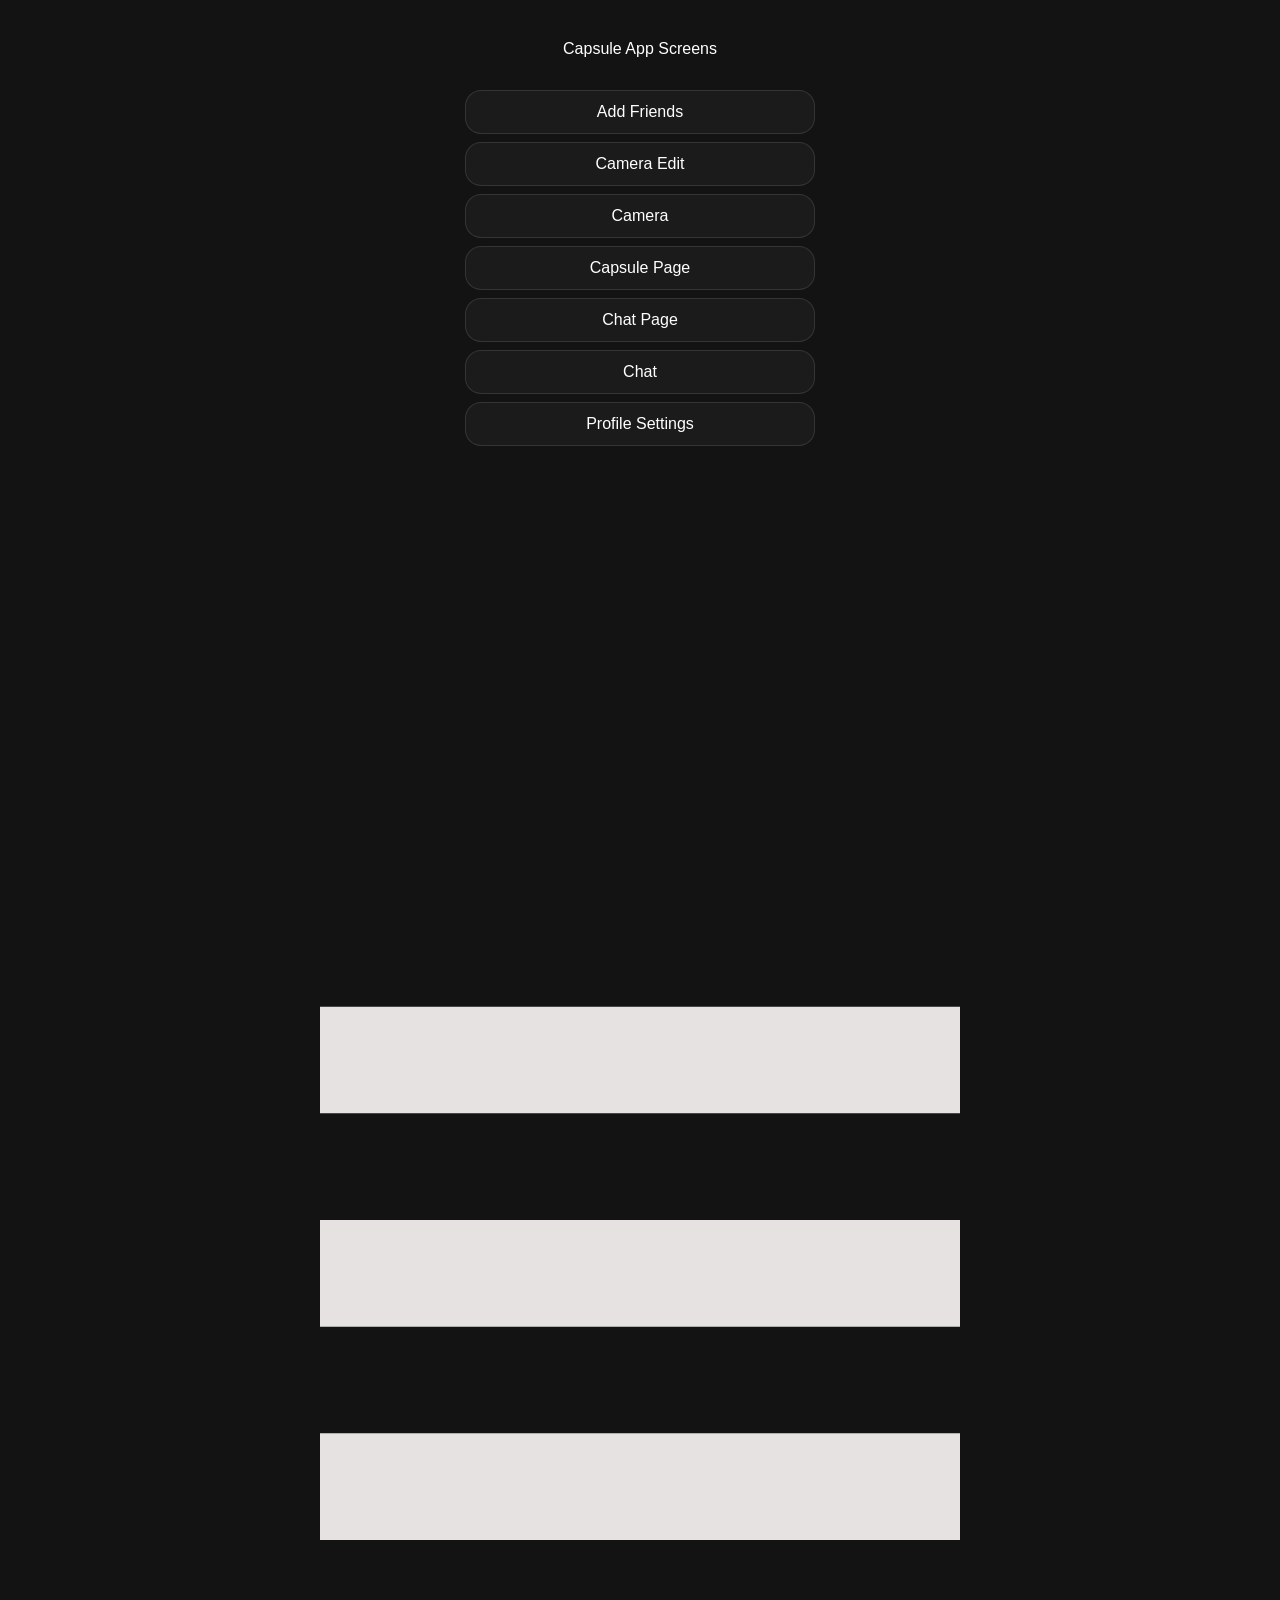
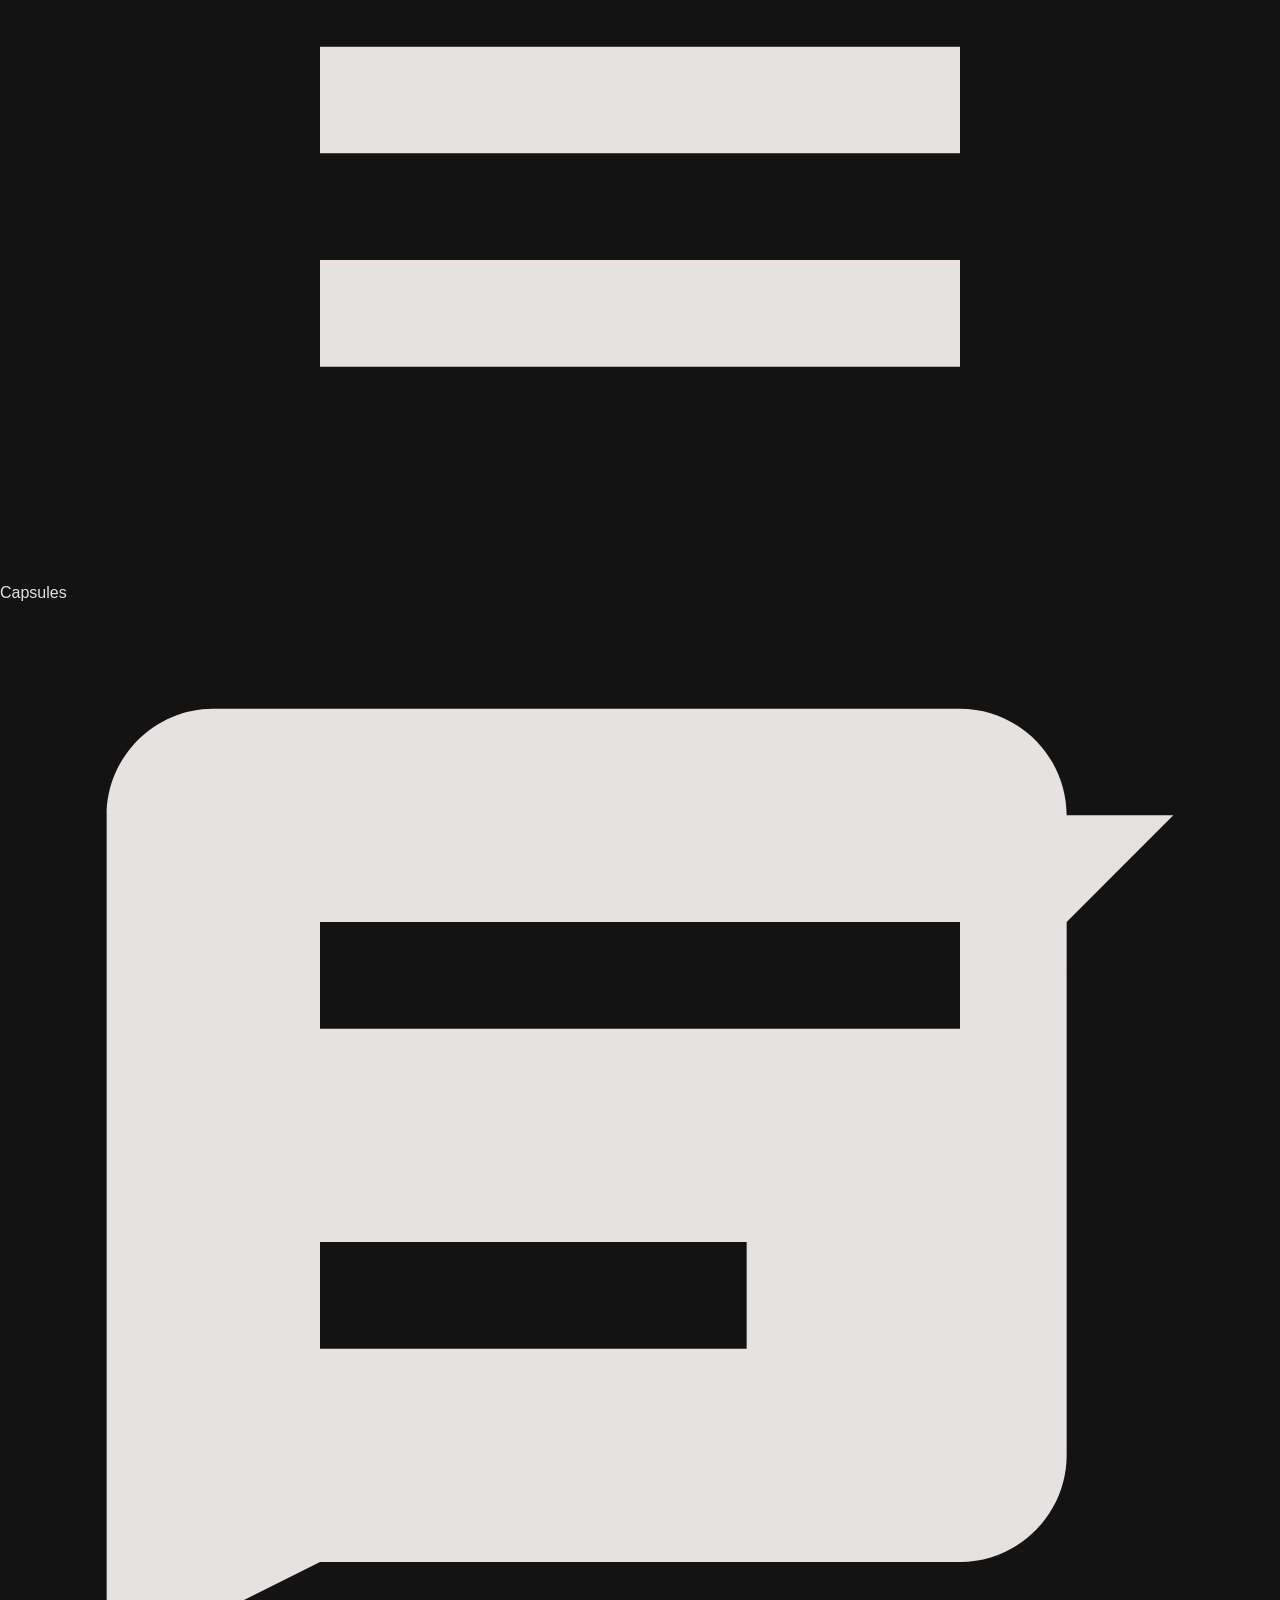
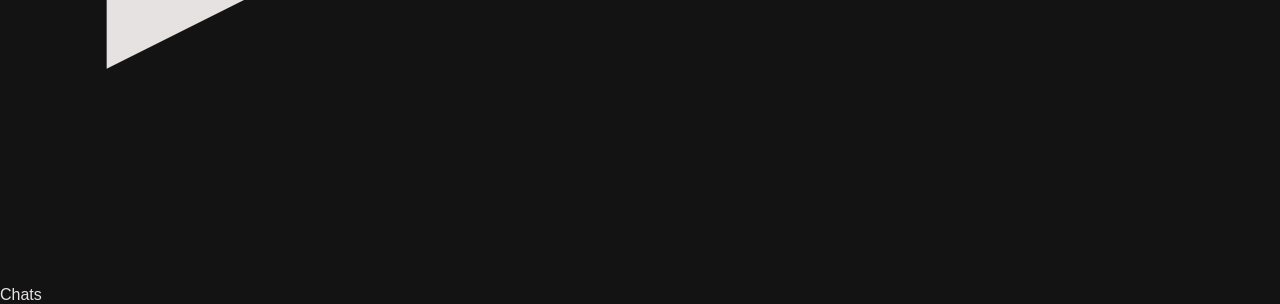
==== index.html @ a147a2c5 "First run, added design.md and generated design tokens and structural hierarchy of key screens" ====
<!DOCTYPE html>
<html lang="en">
<head>
    <meta charset="UTF-8">
    <meta name="viewport" content="width=device-width, initial-scale=1.0">
    <title>Capsule App</title>
    <link rel="stylesheet" href="../assets/css/design-tokens.css">
    <link rel="stylesheet" href="../assets/css/shared-components.css">
</head>
<body>
    <div class="screen">
        <h1 class="text-title text-emphasis mt-6 text-center">Capsule App Screens</h1>
        <div class="mt-8">
            <a href="screens/add-friends.html" class="button-block mb-2">Add Friends</a>
            <a href="screens/camera-edit.html" class="button-block mb-2">Camera Edit</a>
            <a href="screens/camera.html" class="button-block mb-2">Camera</a>
            <a href="screens/capsule-page.html" class="button-block mb-2">Capsule Page</a>
            <a href="screens/chat-page.html" class="button-block mb-2">Chat Page</a>
            <a href="screens/chat.html" class="button-block mb-2">Chat</a>
            <a href="screens/profile-settings.html" class="button-block mb-2">Profile Settings</a>
        </div>
    </div>
    
    <!-- Bottom navigation bar (shown on most screens) -->
    <nav class="bottom-nav">
        <div class="nav-slot capsules inactive">
            <svg class="icon" xmlns="http://www.w3.org/2000/svg" viewBox="0 0 24 24"><path fill="currentColor" d="M6 2h12v2H6zm0 4h12v2H6zm0 4h12v2H6zm0 4h12v2H6zm0 4h12v2H6z"/></svg>
            <div class="label">Capsules</div>
        </div>
        <div class="nav-slot capture">
            <div class="outer-ring">
                <div class="inner-ring">
                    <div class="center-disc"></div>
                </div>
            </div>
        </div>
        <div class="nav-slot chats inactive">
            <svg class="icon" xmlns="http://www.w3.org/2000/svg" viewBox="0 0 24 24"><path fill="currentColor" d="M20 2H4c-1.1 0-2 .9-2 2v16l4-2h12c1.1 0 2-.9 2-2V4c0-1.1-.9-2-2-2zm-6 12H6v-2h8v2zm8-6H6v-2h12v2zm0-4H6V6h12v2z"/></svg>
            <div class="label">Chats</div>
        </div>
    </nav>
</body>
</html>
---- assets/css/design-tokens.css ----
/* Design Tokens for Capsule App */
/* Extracted from .clinerules/DESIGN.md */

/* Color Tokens */
:root {
  /* Backgrounds */
  --color-bg: #131313; /* obsidian dark (Text/Black) */
  --color-bg-chat: rgba(42, 42, 42, 0.5); /* Chat: #2A2A2A80 */
  --color-bg-component: #1C1B1B; /* Component BG */
  
  /* Buttons */
  --color-button-active: #FFFFFF; /* Button/Active */
  --color-button-fill: rgba(0, 0, 0, 0.45); /* Button/Fill: #00000073 */
  --color-button-stroke: rgba(68, 71, 72, 0.6); /* Button/Stroke: #44474899 */
  --color-button-inactive: rgba(196, 199, 200, 0.6); /* Button/Inactive: #C4C7C899 */
  --color-button-fill-critical: rgba(147, 0, 10, 0.5); /* Button/Fill-Critical: #93000A80 */
  
  /* Text */
  --color-text-inactive: rgba(196, 199, 200, 0.6); /* Text/Inactive: #C4C7C899 */
  --color-text-emphasis: #FFFFFF; /* Text/Emphasis */
  --color-text-caption: #C4C7C8; /* Text/Caption */
  --color-text-body: #E5E2E1; /* Text/Body */
  --color-text-black: #131313; /* Text/Black */
  --color-text-critical: #FFB4AB; /* Text/Critical */
  
  /* Typography */
  --font-heading: 'Space Grotesk', sans-serif;
  --font-body: 'Plus Jakarta Sans', sans-serif;
  
  --text-heading-3: 18px/24px var(--font-heading) 700;
  --text-caption: 12px/16px var(--font-body) 400;
  --text-body: 14px/20px var(--font-body) 400;
  --text-subtitle-emphasized: 14px/20px var(--font-body) 600;
  --text-caption-2: 10px/16px var(--font-body) 400;
  --text-caption-2-emphasized: 10px/auto var(--font-body) 600;
  --text-button: 12px/auto var(--font-heading) 700;
  --text-heading-2: 14px/18px var(--font-heading) 700;
  --text-title: 24px/24px var(--font-heading) 700;
  
  /* Spacing */
  --space-0: 0px;
  --space-1: 4px;
  --space-2: 8px;
  --space-3: 12px;
  --space-4: 16px;
  --space-6: 24px;
  --space-8: 32px;
  --space-12: 48px;
  
  /* Layout */
  --margin-side: 20px; /* Left and right margins for body */
  --padding-vertical: 8px; /* Top and bottom padding */
  --gap-card-vertical: 8px; /* Vertical gap between stacked cards */
  
  /* Radius */
  --radius-card: 16px; /* Corner radius */
  --radius-pill: 9999px; /* For full pills (effectively 100%) */
  --radius-icon-button: 50%; /* For circular icons */
  
  /* Elevation */
  --shadow-button: 0px 1px 3px rgba(0, 0, 0, 0.3);
}

/* Utility classes for typography */
.text-heading-3 { font: var(--text-heading-3); }
.text-caption { font: var(--text-caption); }
.text-body { font: var(--text-body); }
.text-subtitle-emphasized { font: var(--text-subtitle-emphasized); }
.text-caption-2 { font: var(--text-caption-2); }
.text-caption-2-emphasized { font: var(--text-caption-2-emphasized); }
.text-button { font: var(--text-button); }
.text-heading-2 { font: var(--text-heading-2); }
.text-title { font: var(--text-title); }

/* Utility classes for colors */
.bg-main { background-color: var(--color-bg); }
.bg-chat { background-color: var(--color-bg-chat); }
.bg-component { background-color: var(--color-bg-component); }

.text-emphasis { color: var(--color-text-emphasis); }
.text-body { color: var(--color-text-body); }
.text-caption { color: var(--color-text-caption); }
.text-inactive { color: var(--color-text-inactive); }
.text-black { color: var(--color-text-black); }
.text-critical { color: var(--color-text-critical); }

.button-active { background-color: var(--color-button-active); }
.button-fill { background-color: var(--color-button-fill); }
.button-stroke { border: 1px solid var(--color-button-stroke); }
.button-inactive { background-color: var(--color-button-inactive); }
.button-fill-critical { background-color: var(--color-button-fill-critical); }
---- assets/css/shared-components.css ----
/* Shared Components for Capsule App */
/* Reusable UI components based on design specifications */

/* Import design tokens */
@import "./design-tokens.css";

/* Base reset and utils */
* {
  margin: 0;
  padding: 0;
  box-sizing: border-box;
}

body {
  font-family: var(--font-body);
  background-color: var(--color-bg);
  color: var(--color-text-body);
}

/* Screen container */
.screen {
  width: 390px;
  margin: 0 auto;
  min-height: 100vh;
  padding: var(--space-4) var(--margin-side);
  background-color: var(--color-bg);
/* Headers */
/* Top-level header (for Capsule Page, Chat Page) */
.header-top-level {
  display: flex;
  align-items: center;
  justify-content: space-between;
  padding: var(--space-3) 0;
  border-bottom: 1px solid var(--color-button-stroke);
  margin-bottom: var(--space-4);
}

.header-top-level .wordmark {
  font: var(--text-title);
  letter-spacing: 0.5px;
  text-transform: uppercase;
  color: var(--color-text-emphasis);
}

.header-top-level .icon-button {
  width: 42px;
  height: 42px;
  display: flex;
  align-items: center;
  justify-content: center;
  background-color: var(--color-bg-component);
  border: 1px solid var(--color-button-stroke);
  border-radius: var(--radius-icon-button);
  cursor: pointer;
}

.header-top-level .icon-button svg {
  width: 20px;
  height: 20px;
  fill: var(--color-text-emphasis);
}

/* Secondary header (for Add Friends, Profile Settings, Chat) */
.header-secondary {
  display: flex;
  align-items: center;
  padding: var(--space-3) 0;
  border-bottom: 1px solid var(--color-button-stroke);
  margin-bottom: var(--space-4);
}

.header-secondary .back-button {
  width: 40px;
  height: 40px;
  display: flex;
  align-items: center;
  justify-content: center;
  background-color: var(--color-bg-component);
  border: 1px solid var(--color-button-stroke);
  border-radius: var(--radius-icon-button);
  cursor: pointer;
  margin-right: var(--space-3);
}

.header-secondary .back-button svg {
  width: 16px;
  height: 16px;
  fill: var(--color-text-emphasis);
  transform: rotate(180deg); /* pointing left */
}

.header-secondary .title {
  font: var(--text-heading-2);
  color: var(--color-text-emphasis);
}
/* Buttons */
/* Circular icon button */
.icon-button {
  width: 40px;
  height: 40px;
  display: flex;
  align-items: center;
  justify-content: center;
  background-color: var(--color-bg-component);
  border: 1px solid var(--color-button-stroke);
  border-radius: var(--radius-icon-button);
  cursor: pointer;
  transition: background-color var(--space-1) ease;
}

.icon-button:hover {
  background-color: rgba(28, 27, 27, 0.8);
}

.icon-button svg {
  width: 20px;
  height: 20px;
  fill: var(--color-text-emphasis);
}

/* Primary button: full-pill, white fill, black text */
.button-primary {
  display: inline-flex;
  align-items: center;
  justify-content: center;
  height: 56px;
  padding: 0 var(--space-6);
  background-color: var(--color-button-active);
  color: var(--color-text-black);
  font: var(--text-button);
  border-radius: var(--radius-pill);
  border: none;
  cursor: pointer;
  box-shadow: var(--shadow-button);
  text-transform: uppercase;
  gap: var(--space-2);
}

.button-primary:active {
  transform: scale(0.98);
}

/* Secondary button: full-pill, near-black fill, white text */
.button-secondary {
  display: inline-flex;
  align-items: center;
  justify-content: center;
  height: 56px;
  padding: 0 var(--space-6);
  background-color: var(--color-button-inactive);
  color: var(--color-text-emphasis);
  font: var(--text-button);
  border-radius: var(--radius-pill);
  border: 1px solid var(--color-button-stroke);
  cursor: pointer;
  text-transform: uppercase;
  gap: var(--space-2);
}

/* Destructive button (for sign out) */
.button-destructive {
  display: inline-flex;
  align-items: center;
  justify-content: center;
  height: 56px;
  width: 100%;
  padding: 0 var(--space-6);
  background-color: #93000A; /* Button/Fill-Critical without opacity for solid */
  color: var(--color-text-critical);
  font: var(--text-button);
  border-radius: var(--radius-pill);
  border: none;
  cursor: pointer;
  text-transform: uppercase;
  gap: var(--space-2);
}
/* Count badge */
.count-badge {
  display: inline-flex;
  align-items: center;
  justify-content: center;
  min-width: 24px;
  height: 24px;
  padding: 0 var(--space-2);
  background-color: var(--color-button-active);
  color: var(--color-text-black);
  font: var(--text-caption-2);
  border-radius: var(--radius-pill);
  font-weight: 600;
}

/* Count badge on dark surface (white with black text) */
.count-badge-dark {
  background-color: var(--color-text-emphasis);
  color: var(--color-text-black);
}

/* Count badge on light surface (dark with white text) */
.count-badge-light {
  background-color: var(--color-text-black);
  color: var(--color-text-emphasis);
}

/* Card component */
.card {
  background-color: var(--color-bg-component);
  border-radius: var(--radius-card);
  overflow: hidden;
  display: flex;
}

.card-bordered {
  border: 1px solid var(--color-button-stroke);
}

.card-padded {
  padding: var(--space-3);
}

.card-space-between {
  display: flex;
  align-items: center;
  justify-content: space-between;
}

.card-space-between > *:not(:last-child) {
  margin-right: var(--space-3);
}

/* Search field */
.search-field {
  display: flex;
  align-items: center;
  height: 48px;
  background-color: var(--color-bg-component);
  border-radius: var(--radius-pill);
  overflow: hidden;
  border: 1px solid var(--color-button-stroke);
}

.search-field .search-icon {
  width: 20px;
  height: 20px;
  padding: var(--space-2);
  display: flex;
  align-items: center;
  justify-content: center;
}

.search-field .search-icon svg {
  fill: var(--color-text-inactive);
  width: 18px;
  height: 18px;
}

.search-field input {
  flex: 1;
  border: none;
  background: none;
  color: var(--color-text-emphasis);
  font: var(--text-body);
  padding: 0 var(--space-3);
}

.search-field input::placeholder {
  color: var(--color-text-inactive);
  opacity: 0.7;
}

/* Reply bar */
.reply-bar {
  display: flex;
  align-items: center;
  height: 50px;
  background-color: var(--color-bg-component);
  border-radius: var(--radius-pill);
  border: 1px solid var(--color-button-stroke);
  padding: 0 var(--space-3);
  gap: var(--space-2);
}

.reply-bar .icon-button {
  width: 36px;
  height: 36px;
}

.reply-bar .placeholder {
  flex: 1;
  font: var(--text-body);
  color: var(--color-text-inactive);
}

.reply-bar .send-button {
  width: 40px;
  height: 40px;
  background-color: var(--color-button-active);
  border-radius: var(--radius-icon-button);
  display: flex;
  align-items: center;
  justify-content: center;
}

.reply-bar .send-button svg {
  width: 20px;
  height: 20px;
  fill: var(--color-text-black);
}

/* Avatar */
.avatar {
  width: 40px;
  height: 40px;
  background-color: var(--color-text-inactive);
  border-radius: 50%;
  display: flex;
  align-items: center;
  justify-content: center;
}

.avatar-lg {
  width: 56px;
  height: 56px;
}

.avatar-profile {
  width: 96px;
  height: 96px;
}

.avatar-placeholder {
  background-color: #FF0000; /* red circle as specified */
}
/* Filter chips */
.filter-chip {
  display: inline-flex;
  align-items: center;
  justify-content: center;
  height: 32px;
  padding: 0 var(--space-4);
  font: var(--text-button);
  border-radius: var(--radius-pill);
  cursor: pointer;
  text-transform: uppercase;
}

.filter-chip.selected {
  background-color: var(--color-button-active);
  color: var(--color-text-black);
}

.filter-chip.selected .count-badge {
  background-color: var(--color-text-black);
  color: var(--color-text-emphasis);
}

.filter-chip.unselected {
  background-color: var(--color-button-inactive);
  color: var(--color-text-emphasis);
  border: 1px solid var(--color-button-stroke);
}

.filter-chip.unselected .count-badge {
  background-color: var(--color-text-emphasis);
  color: var(--color-text-black);
}

/* Date and time block */
.date-time-block {
  text-align: center;
  margin: var(--space-6) 0;
}

.date-time-block .date {
  font: var(--text-body);
  color: var(--color-text-inactive);
}

.date-time-block .time {
  font: var(--text-heading-2);
  letter-spacing: -0.5px;
  color: var(--color-text-emphasis);
  font-weight: 700;
}

/* Bottom navigation bar */
.bottom-nav {
  position: fixed;
  bottom: 0;
  left: 50%;
  transform: translateX(-50%);
  width: 390px;
  height: 73px;
  display: flex;
  align-items: center;
  justify-content: space-around;
  background-color: rgba(28, 27, 27, 0.9);
  border-top: 1px solid var(--color-button-stroke);
  padding: var(--space-2) 0;
  z-index: 100;
}

.nav-slot {
  display: flex;
  flex-direction: column;
  align-items: center;
  cursor: pointer;
}

.nav-slot .icon {
  width: 24px;
  height: 24px;
  margin-bottom: var(--space-1);
}

.nav-slot .label {
  font: var(--text-caption-2);
  font-weight: 600;
}

.nav-slot.active .icon,
.nav-slot.active .label {
  color: var(--color-text-emphasis);
}

.nav-slot.inactive .icon,
.nav-slot.inactive .label {
  color: var(--color-text-inactive);
}

/* Specific icons for nav */
.nav-slot.capsules .icon {
  /* hourglass icon - using settings as placeholder */
}

.nav-slot.chats .icon {
  /* two-speech-bubbles icon - using chats icon */
}

.nav-slot.capture {
  width: 72px;
  height: 72px;
  display: flex;
  align-items: center;
  justify-content: center;
}

.nav-slot.capture .outer-ring {
  width: 60px;
  height: 60px;
  border: 2px solid var(--color-text-emphasis);
  border-radius: 50%;
  display: flex;
  align-items: center;
  justify-content: center;
}

.nav-slot.capture .inner-ring {
  width: 48px;
  height: 48px;
  border: 1px solid var(--color-text-inactive);
  border-radius: 50%;
  display: flex;
  align-items: center;
  justify-content: center;
}

.nav-slot.capture .center-disc {
  width: 32px;
  height: 32px;
  background-color: var(--color-text-black);
  border-radius: 50%;
  border: 2px solid var(--color-text-emphasis);
}

/* Utility classes */
.hidden {
  display: none !important;
}

.flex-center {
  display: flex;
  align-items: center;
  justify-content: center;
}

.flex-between {
  display: flex;
  align-items: center;
  justify-content: space-between;
}

.text-left {
  text-align: left;
}

.text-center {
  text-align: center;
}

.text-right {
  text-align: right;
}

.mt-1 { margin-top: var(--space-1); }
.mt-2 { margin-top: var(--space-2); }
.mt-3 { margin-top: var(--space-3); }
.mt-4 { margin-top: var(--space-4); }
.mt-6 { margin-top: var(--space-6); }
.mt-8 { margin-top: var(--space-8); }
.mt-12 { margin-top: var(--space-12); }

.mb-1 { margin-bottom: var(--space-1); }
.mb-2 { margin-bottom: var(--space-2); }
.mb-3 { margin-bottom: var(--space-3); }
.mb-4 { margin-bottom: var(--space-4); }
.mb-6 { margin-bottom: var(--space-6); }
.mb-8 { margin-bottom: var(--space-8); }
.mb-12 { margin-bottom: var(--space-12); }
/* Button block for links */
.button-block {
  display: inline-block;
  width: 100%;
  text-align: center;
  padding: var(--space-3) 0;
  background-color: var(--color-bg-component);
  border: 1px solid var(--color-button-stroke);
  border-radius: var(--radius-card);
  color: var(--color-text-emphasis);
  text-decoration: none;
  font: var(--text-body);
}

.button-block:hover {
  background-color: rgba(28, 27, 27, 0.8);
}
}
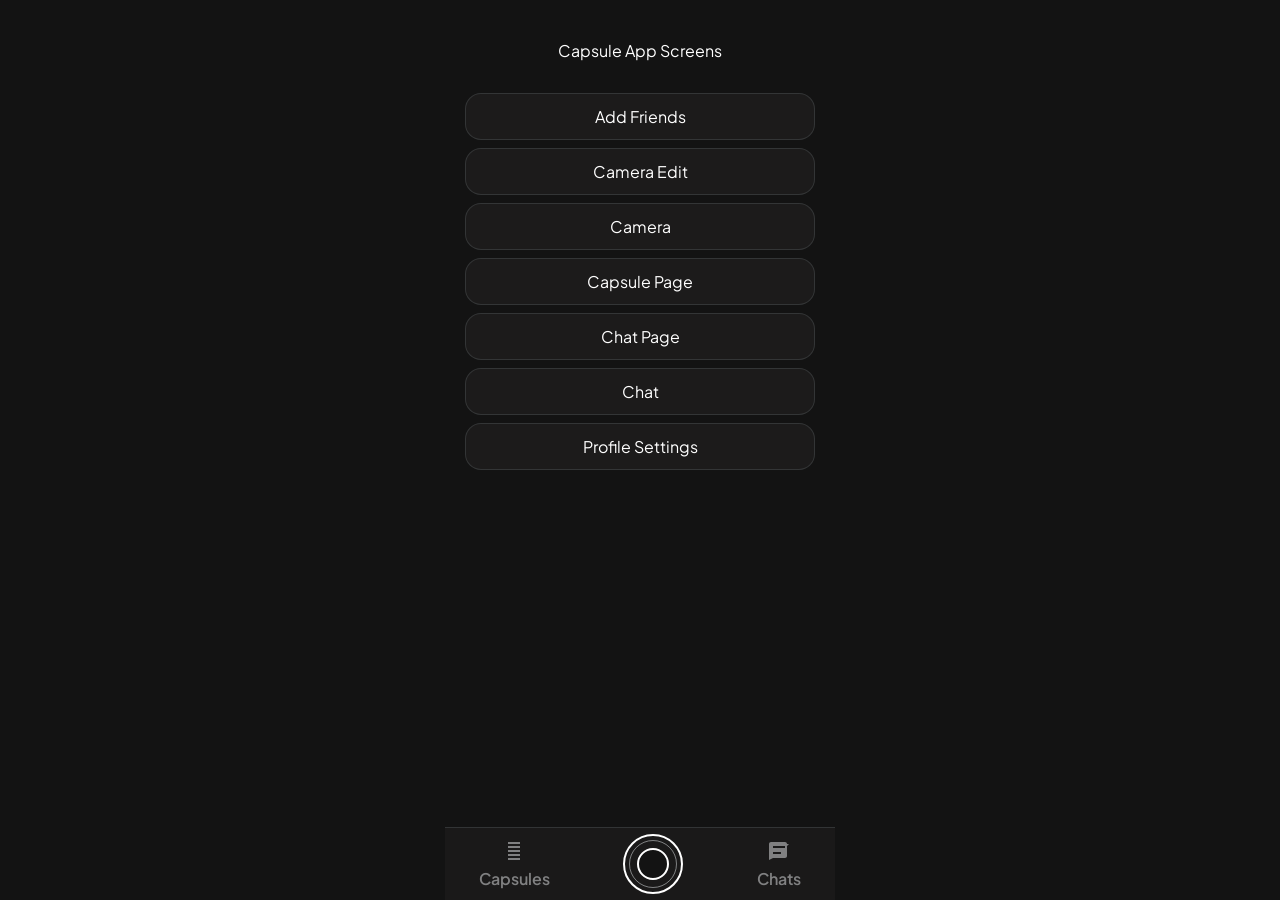
==== commit 82723287: "added avatars and fixed user cards" ====
--- a/index.html
+++ b/index.html
@@ -6,6 +6,9 @@
     <title>Capsule App</title>
     <link rel="stylesheet" href="../assets/css/design-tokens.css">
     <link rel="stylesheet" href="../assets/css/shared-components.css">
+    <link rel="preconnect" href="https://fonts.googleapis.com">
+    <link rel="preconnect" href="https://fonts.gstatic.com" crossorigin>
+    <link href="https://fonts.googleapis.com/css2?family=Plus+Jakarta+Sans:ital,wght@0,200..800;1,200..800&family=Space+Grotesk:wght@300..700&display=swap" rel="stylesheet">
 </head>
 <body>
     <div class="screen">
--- a/assets/css/design-tokens.css
+++ b/assets/css/design-tokens.css
@@ -1,6 +1,8 @@
 /* Design Tokens for Capsule App */
 /* Extracted from .clinerules/DESIGN.md */
 
+/* Import font files from Google Fonts */
+@import url('https://fonts.googleapis.com/css2?family=Plus+Jakarta+Sans:ital,wght@0,200..800;1,200..800&family=Space+Grotesk:wght@300..700&display=swap');
 /* Color Tokens */
 :root {
   /* Backgrounds */
@@ -27,13 +29,13 @@
   --font-heading: 'Space Grotesk', sans-serif;
   --font-body: 'Plus Jakarta Sans', sans-serif;
   
-  --text-heading-3: 18px/24px var(--font-heading) 700;
-  --text-caption: 12px/16px var(--font-body) 400;
+  --text-heading-3: 600 18px/24px var(--font-heading);
+  --text-caption: 400 12px/16px var(--font-body);
   --text-body: 14px/20px var(--font-body) 400;
   --text-subtitle-emphasized: 14px/20px var(--font-body) 600;
   --text-caption-2: 10px/16px var(--font-body) 400;
-  --text-caption-2-emphasized: 10px/auto var(--font-body) 600;
-  --text-button: 12px/auto var(--font-heading) 700;
+  --text-caption-2-emphasized: 10px/normal var(--font-body) 600;
+  --text-button: 600 12px/normal var(--font-heading);
   --text-heading-2: 14px/18px var(--font-heading) 700;
   --text-title: 24px/24px var(--font-heading) 700;
   
@@ -55,7 +57,7 @@
   /* Radius */
   --radius-card: 16px; /* Corner radius */
   --radius-pill: 9999px; /* For full pills (effectively 100%) */
-  --radius-icon-button: 50%; /* For circular icons */
+  --radius-icon-button: 99999px; /* For circular icons */
   
   /* Elevation */
   --shadow-button: 0px 1px 3px rgba(0, 0, 0, 0.3);
--- a/assets/css/shared-components.css
+++ b/assets/css/shared-components.css
@@ -15,6 +15,16 @@
   font-family: var(--font-body);
   background-color: var(--color-bg);
   color: var(--color-text-body);
+}
+
+h3 {
+  font: var(--text-heading-3);
+  color: var(--color-text-emphasis); /* Sets default color for every <h3> on the page */
+}
+
+caption {
+  font: var(--text-caption);
+  color: var(--color-text-caption);
 }
 
 /* Screen container */
@@ -43,8 +53,8 @@
 }
 
 .header-top-level .icon-button {
-  width: 42px;
-  height: 42px;
+  width: 32px;
+  height: 32px;
   display: flex;
   align-items: center;
   justify-content: center;
@@ -55,8 +65,8 @@
 }
 
 .header-top-level .icon-button svg {
-  width: 20px;
-  height: 20px;
+  width: 16px;
+  height: 16px;
   fill: var(--color-text-emphasis);
 }
 
@@ -70,8 +80,8 @@
 }
 
 .header-secondary .back-button {
-  width: 40px;
-  height: 40px;
+  width: 32px;
+  height: 32px;
   display: flex;
   align-items: center;
   justify-content: center;
@@ -82,40 +92,39 @@
   margin-right: var(--space-3);
 }
 
-.header-secondary .back-button svg {
+.header-secondary .back-button img {
+  width: 16px;
+  height: 16px;
+  fill: var(--color-button-active);
+}
+
+.header-secondary .title {
+  font: var(--text-heading-3);
+  color: var(--color-text-emphasis);
+}
+/* Buttons */
+/* Circular icon button */
+.icon-button {
+  width: 32px;
+  height: 32px;
+  display: flex;
+  align-items: center;
+  justify-content: center;
+  background-color: var(--color-bg-component);
+  border: 1px solid var(--color-button-stroke);
+  border-radius: var(--radius-icon-button);
+  cursor: pointer;
+  transition: background-color var(--space-1) ease;
+}
+
+.icon-button:hover {
+  background-color: rgba(28, 27, 27, 0.8);
+}
+
+.icon-button svg {
   width: 16px;
   height: 16px;
   fill: var(--color-text-emphasis);
-  transform: rotate(180deg); /* pointing left */
-}
-
-.header-secondary .title {
-  font: var(--text-heading-2);
-  color: var(--color-text-emphasis);
-}
-/* Buttons */
-/* Circular icon button */
-.icon-button {
-  width: 40px;
-  height: 40px;
-  display: flex;
-  align-items: center;
-  justify-content: center;
-  background-color: var(--color-bg-component);
-  border: 1px solid var(--color-button-stroke);
-  border-radius: var(--radius-icon-button);
-  cursor: pointer;
-  transition: background-color var(--space-1) ease;
-}
-
-.icon-button:hover {
-  background-color: rgba(28, 27, 27, 0.8);
-}
-
-.icon-button svg {
-  width: 20px;
-  height: 20px;
-  fill: var(--color-text-emphasis);
 }
 
 /* Primary button: full-pill, white fill, black text */
@@ -124,11 +133,11 @@
   align-items: center;
   justify-content: center;
   height: 56px;
-  padding: 0 var(--space-6);
+  padding: var(--space-4);
   background-color: var(--color-button-active);
   color: var(--color-text-black);
   font: var(--text-button);
-  border-radius: var(--radius-pill);
+  border-radius: var(--radius-card);
   border: none;
   cursor: pointer;
   box-shadow: var(--shadow-button);
@@ -189,18 +198,17 @@
   font-weight: 600;
 }
 
-/* Count badge on dark surface (white with black text) */
-.count-badge-dark {
-  background-color: var(--color-text-emphasis);
-  color: var(--color-text-black);
-}
-
 /* Count badge on light surface (dark with white text) */
 .count-badge-light {
   background-color: var(--color-text-black);
   color: var(--color-text-emphasis);
 }
 
+/* Utility classes */
+.font-bold {
+  font-weight: 600;
+}
+
 /* Card component */
 .card {
   background-color: var(--color-bg-component);
@@ -233,24 +241,25 @@
   align-items: center;
   height: 48px;
   background-color: var(--color-bg-component);
-  border-radius: var(--radius-pill);
+  border-radius: var(--radius-card);
   overflow: hidden;
-  border: 1px solid var(--color-button-stroke);
+ 
+  padding: var(--space-4);
 }
 
 .search-field .search-icon {
-  width: 20px;
-  height: 20px;
+  width: 16px;
+  height: 16px;
   padding: var(--space-2);
   display: flex;
   align-items: center;
   justify-content: center;
 }
 
-.search-field .search-icon svg {
-  fill: var(--color-text-inactive);
-  width: 18px;
-  height: 18px;
+.search-field .search-icon img {
+  fill: var(--color-text-caption);
+  width: 16px;
+  height: 16px;
 }
 
 .search-field input {
@@ -261,10 +270,48 @@
   font: var(--text-body);
   padding: 0 var(--space-3);
 }
+/* Remove browser default outline on search field focus */
+.search-field input:focus {
+  outline: none;
+}
 
 .search-field input::placeholder {
   color: var(--color-text-inactive);
-  opacity: 0.7;
+}
+
+/* User Card */
+.user-card {
+  display: flex;
+  align-items: center;
+  justify-content: space-between;
+  gap: var(--space-3);
+  padding:var(--space-3);
+  background-color: var(--color-bg-component);
+  border-radius: var(--radius-card);
+}
+
+.user-card .avatar {
+  width: 48px;
+  height: 48px;
+  border-radius: var(--radius-pill);
+  object-fit: contain;
+  flex-shrink: 0;
+}
+
+.user-card .info {
+  flex: 1;
+  display: flex;
+  flex-direction: column;
+  gap: var(--space-1);
+}
+
+.user-card .username {
+  font: var(--text-heading-3);
+  color: var(--color-text-emphasis);
+  margin: 0;
+}
+
+
 }
 
 /* Reply bar */
@@ -308,28 +355,15 @@
 
 /* Avatar */
 .avatar {
-  width: 40px;
-  height: 40px;
-  background-color: var(--color-text-inactive);
-  border-radius: 50%;
-  display: flex;
-  align-items: center;
-  justify-content: center;
-}
-
-.avatar-lg {
-  width: 56px;
-  height: 56px;
-}
-
-.avatar-profile {
-  width: 96px;
-  height: 96px;
-}
-
-.avatar-placeholder {
-  background-color: #FF0000; /* red circle as specified */
-}
+  width: 48px;
+  height: 48px;
+  border-radius: 9999px;
+  display: flex;
+  align-items: center;
+  justify-content: center;
+}
+
+
 /* Filter chips */
 .filter-chip {
   display: inline-flex;
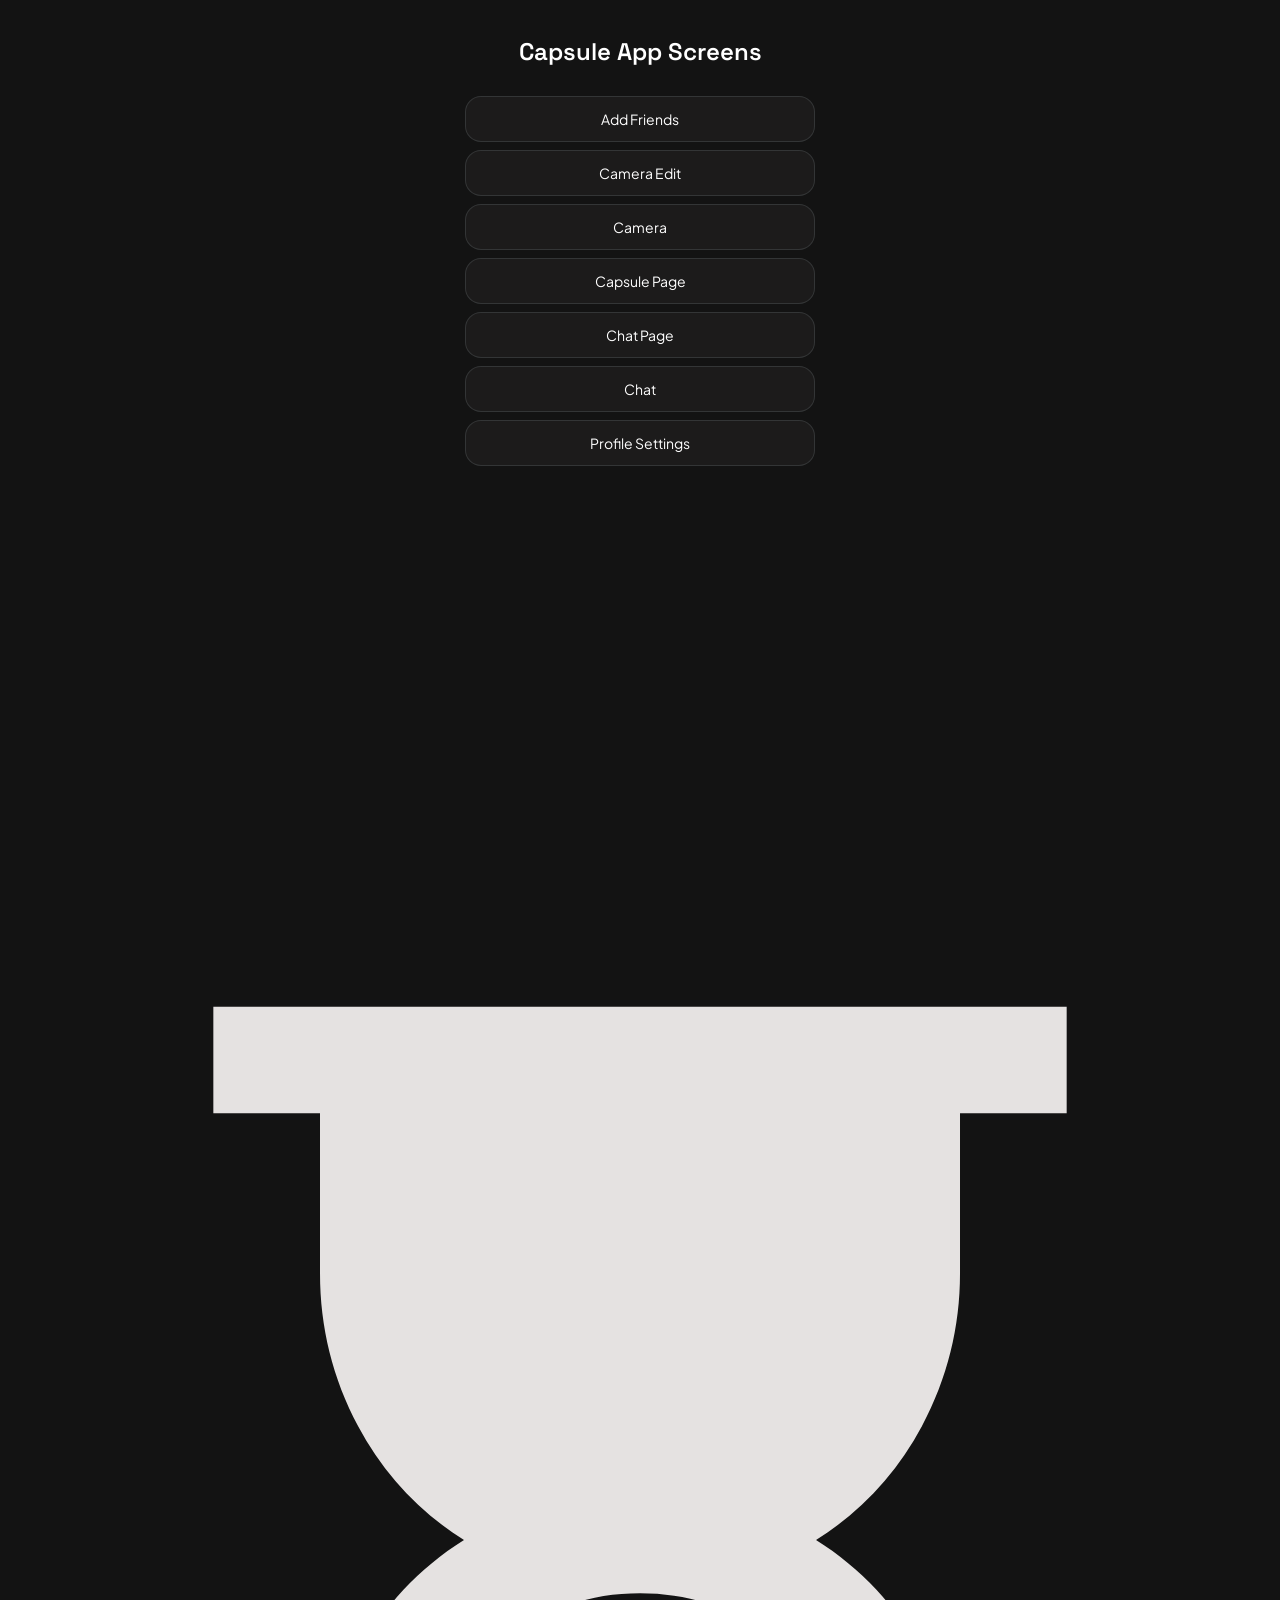
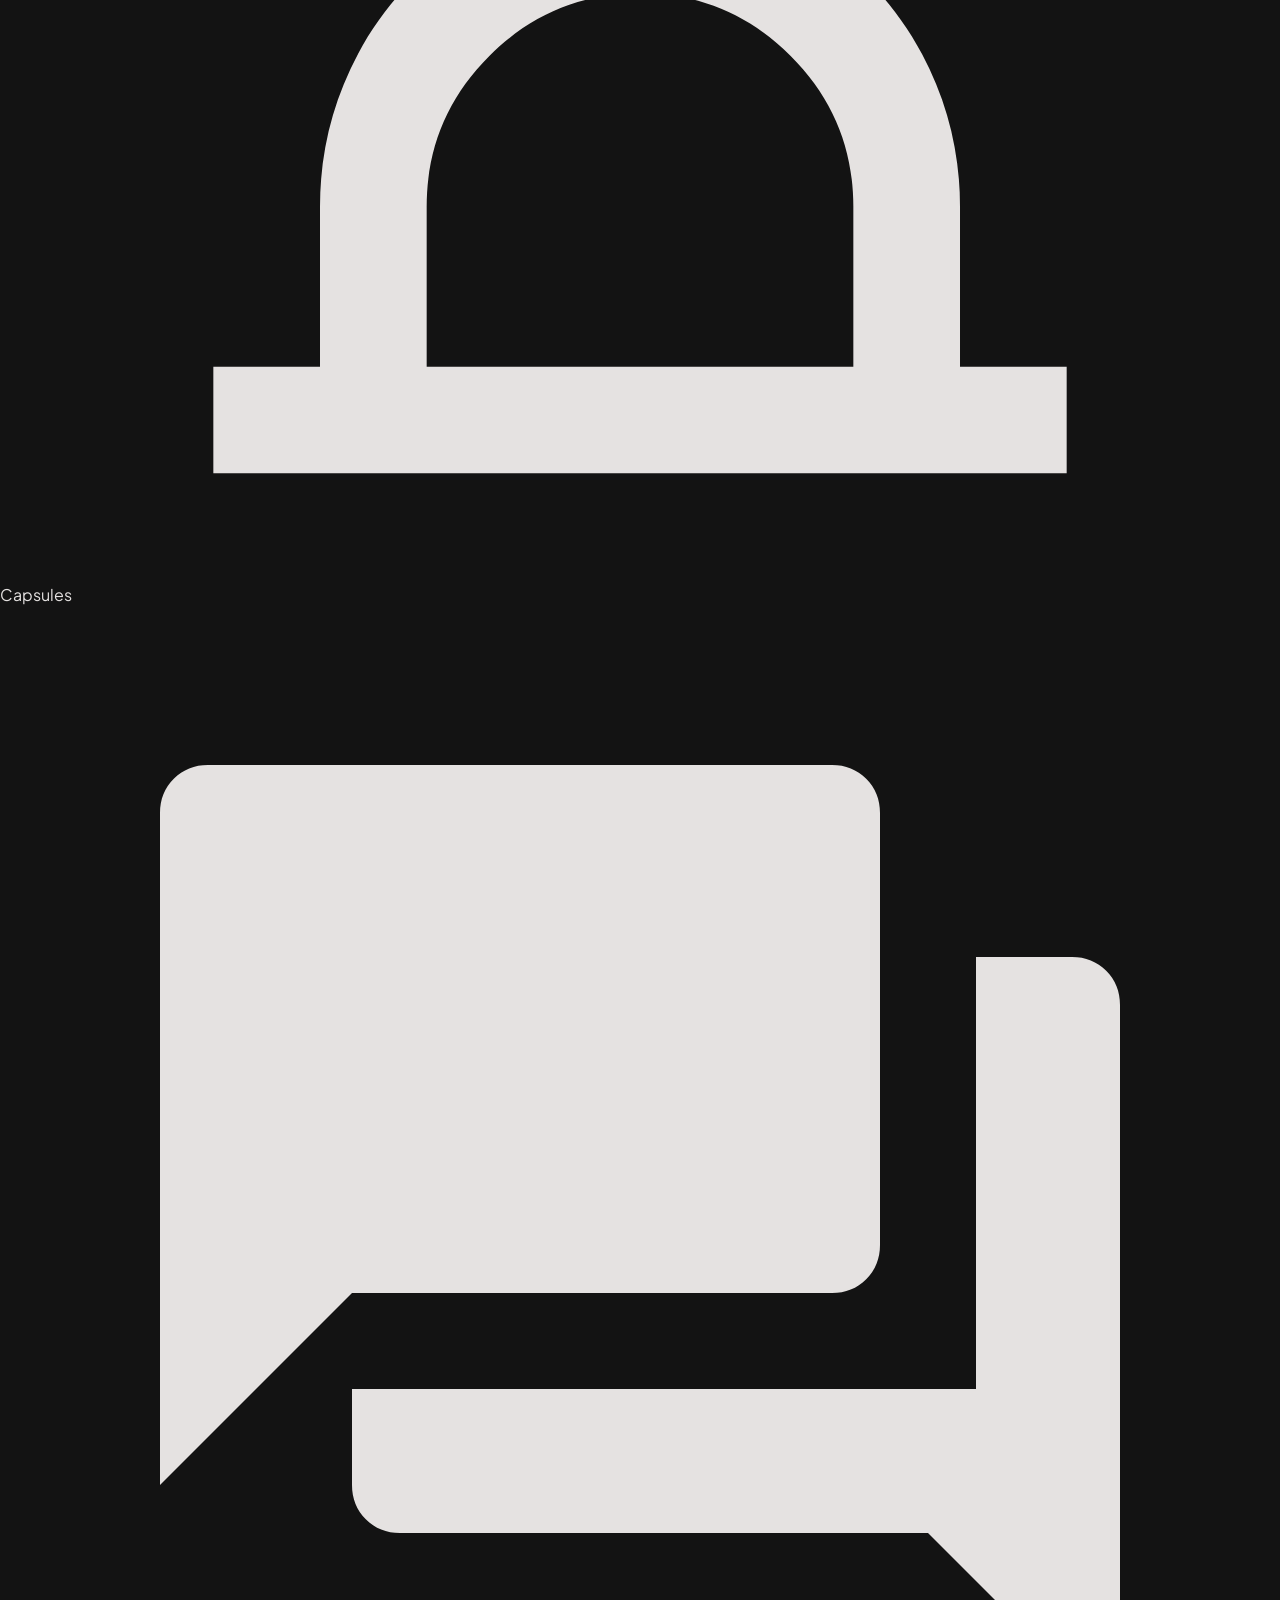
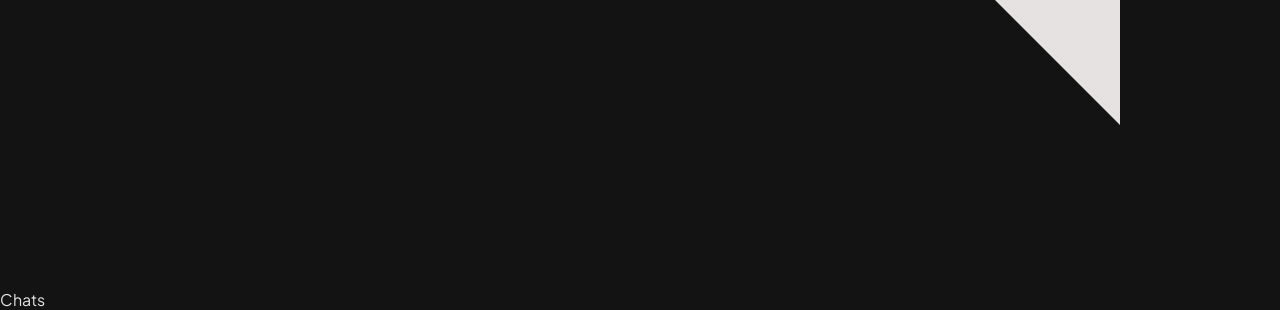
==== commit 35670ee8: "fixed some margins" ====
--- a/index.html
+++ b/index.html
@@ -27,7 +27,7 @@
     <!-- Bottom navigation bar (shown on most screens) -->
     <nav class="bottom-nav">
         <div class="nav-slot capsules inactive">
-            <svg class="icon" xmlns="http://www.w3.org/2000/svg" viewBox="0 0 24 24"><path fill="currentColor" d="M6 2h12v2H6zm0 4h12v2H6zm0 4h12v2H6zm0 4h12v2H6zm0 4h12v2H6z"/></svg>
+            <svg class="icon" xmlns="http://www.w3.org/2000/svg" viewBox="0 0 16 16"><path fill="currentColor" d="M5.33341 13.3335H10.6667V11.3335C10.6667 10.6002 10.4056 9.97238 9.88341 9.45016C9.36119 8.92794 8.73342 8.66683 8.00008 8.66683C7.26675 8.66683 6.63897 8.92794 6.11675 9.45016C5.59453 9.97238 5.33341 10.6002 5.33341 11.3335V13.3335ZM2.66675 14.6668V13.3335H4.00008V11.3335C4.00008 10.6557 4.15841 10.0196 4.47508 9.42516C4.79175 8.83072 5.23341 8.35572 5.80008 8.00016C5.23341 7.64461 4.79175 7.16961 4.47508 6.57516C4.15841 5.98072 4.00008 5.34461 4.00008 4.66683V2.66683H2.66675V1.3335H13.3334V2.66683H12.0001V4.66683C12.0001 5.34461 11.8417 5.98072 11.5251 6.57516C11.2084 7.16961 10.7667 7.64461 10.2001 8.00016C10.7667 8.35572 11.2084 8.83072 11.5251 9.42516C11.8417 10.0196 12.0001 10.6557 12.0001 11.3335V13.3335H13.3334V14.6668H2.66675Z"/></svg>
             <div class="label">Capsules</div>
         </div>
         <div class="nav-slot capture">
@@ -38,7 +38,7 @@
             </div>
         </div>
         <div class="nav-slot chats inactive">
-            <svg class="icon" xmlns="http://www.w3.org/2000/svg" viewBox="0 0 24 24"><path fill="currentColor" d="M20 2H4c-1.1 0-2 .9-2 2v16l4-2h12c1.1 0 2-.9 2-2V4c0-1.1-.9-2-2-2zm-6 12H6v-2h8v2zm8-6H6v-2h12v2zm0-4H6V6h12v2z"/></svg>
+            <svg class="icon" xmlns="http://www.w3.org/2000/svg" viewBox="0 0 16 16"><path fill="currentColor" d="M5 11.6C4.83 11.6 4.6875 11.5425 4.5725 11.4275C4.4575 11.3125 4.4 11.17 4.4 11V9.8H12.2V4.4H13.4C13.57 4.4 13.7125 4.4575 13.8275 4.5725C13.9425 4.6875 14 4.83 14 5V14L11.6 11.6H5ZM2 11V2.6C2 2.43 2.0575 2.2875 2.1725 2.1725C2.2875 2.0575 2.43 2 2.6 2H10.4C10.57 2 10.7125 2.0575 10.8275 2.1725C10.9425 2.2875 11 2.43 11 2.6V8C11 8.17 10.9425 8.3125 10.8275 8.4275C10.7125 8.5425 10.57 8.6 10.4 8.6H4.4L2 11Z"/></svg>
             <div class="label">Chats</div>
         </div>
     </nav>
--- a/assets/css/design-tokens.css
+++ b/assets/css/design-tokens.css
@@ -31,13 +31,13 @@
   
   --text-heading-3: 600 18px/24px var(--font-heading);
   --text-caption: 400 12px/16px var(--font-body);
-  --text-body: 14px/20px var(--font-body) 400;
+  --text-body: 400 14px/20px var(--font-body);
   --text-subtitle-emphasized: 14px/20px var(--font-body) 600;
-  --text-caption-2: 10px/16px var(--font-body) 400;
-  --text-caption-2-emphasized: 10px/normal var(--font-body) 600;
+  --text-caption-2: 400 10px/16px var(--font-body);
+  --text-caption-2-emphasized: 600 10px/normal var(--font-body);
   --text-button: 600 12px/normal var(--font-heading);
-  --text-heading-2: 14px/18px var(--font-heading) 700;
-  --text-title: 24px/24px var(--font-heading) 700;
+  --text-heading-4: 600 14px/18px var(--font-heading);
+  --text-title: 600 24px/24px var(--font-heading);
   
   /* Spacing */
   --space-0: 0px;
@@ -57,7 +57,6 @@
   /* Radius */
   --radius-card: 16px; /* Corner radius */
   --radius-pill: 9999px; /* For full pills (effectively 100%) */
-  --radius-icon-button: 99999px; /* For circular icons */
   
   /* Elevation */
   --shadow-button: 0px 1px 3px rgba(0, 0, 0, 0.3);
--- a/assets/css/shared-components.css
+++ b/assets/css/shared-components.css
@@ -17,9 +17,9 @@
   color: var(--color-text-body);
 }
 
-h3 {
-  font: var(--text-heading-3);
-  color: var(--color-text-emphasis); /* Sets default color for every <h3> on the page */
+h4 {
+  font: var(--text-heading-4);
+  color: var(--color-text-body); /* Sets default color for every <h3> on the page */
 }
 
 caption {
@@ -41,7 +41,6 @@
   align-items: center;
   justify-content: space-between;
   padding: var(--space-3) 0;
-  border-bottom: 1px solid var(--color-button-stroke);
   margin-bottom: var(--space-4);
 }
 
@@ -52,16 +51,11 @@
   color: var(--color-text-emphasis);
 }
 
-.header-top-level .icon-button {
-  width: 32px;
-  height: 32px;
-  display: flex;
-  align-items: center;
-  justify-content: center;
-  background-color: var(--color-bg-component);
-  border: 1px solid var(--color-button-stroke);
-  border-radius: var(--radius-icon-button);
-  cursor: pointer;
+.header-top-level .space {
+  display: flex;
+  justify-content: flex-end;
+  gap: var(--space-1);
+  width: 68px;
 }
 
 .header-top-level .icon-button svg {
@@ -75,21 +69,7 @@
   display: flex;
   align-items: center;
   padding: var(--space-3) 0;
-  border-bottom: 1px solid var(--color-button-stroke);
   margin-bottom: var(--space-4);
-}
-
-.header-secondary .back-button {
-  width: 32px;
-  height: 32px;
-  display: flex;
-  align-items: center;
-  justify-content: center;
-  background-color: var(--color-bg-component);
-  border: 1px solid var(--color-button-stroke);
-  border-radius: var(--radius-icon-button);
-  cursor: pointer;
-  margin-right: var(--space-3);
 }
 
 .header-secondary .back-button img {
@@ -102,6 +82,25 @@
   font: var(--text-heading-3);
   color: var(--color-text-emphasis);
 }
+
+/* Camera Header */
+.camera-header {
+  display: flex;
+  justify-content: space-between; /* Pushes first button to left, second to right */
+  align-items: center;  
+  padding: var(--space-4) var(--margin-side);
+  width: 100%;
+  position: absolute;
+  top: 0;
+  left: 0;
+  right: 0;
+  z-index: 10; 
+}
+
+.camera-header.edit {
+  padding: var(--space-3) var(--space-3);
+}
+
 /* Buttons */
 /* Circular icon button */
 .icon-button {
@@ -110,18 +109,25 @@
   display: flex;
   align-items: center;
   justify-content: center;
-  background-color: var(--color-bg-component);
+  background-color: var(--color-button-fill);
   border: 1px solid var(--color-button-stroke);
-  border-radius: var(--radius-icon-button);
+  border-radius: var(--radius-pill);
   cursor: pointer;
   transition: background-color var(--space-1) ease;
 }
 
+.icon-button.with-text{
+  width: auto;
+  gap: var(--space-2);
+  display: flex;
+  padding: 0 var(--space-3);
+}
+
 .icon-button:hover {
   background-color: rgba(28, 27, 27, 0.8);
 }
 
-.icon-button svg {
+.icon-button img {
   width: 16px;
   height: 16px;
   fill: var(--color-text-emphasis);
@@ -132,7 +138,6 @@
   display: inline-flex;
   align-items: center;
   justify-content: center;
-  height: 56px;
   padding: var(--space-4);
   background-color: var(--color-button-active);
   color: var(--color-text-black);
@@ -142,7 +147,6 @@
   cursor: pointer;
   box-shadow: var(--shadow-button);
   text-transform: uppercase;
-  gap: var(--space-2);
 }
 
 .button-primary:active {
@@ -154,16 +158,14 @@
   display: inline-flex;
   align-items: center;
   justify-content: center;
-  height: 56px;
-  padding: 0 var(--space-6);
-  background-color: var(--color-button-inactive);
+  padding: var(--space-4);
+  background-color: var(--color-button-fill);
   color: var(--color-text-emphasis);
   font: var(--text-button);
-  border-radius: var(--radius-pill);
+  border-radius: var(--radius-card);
   border: 1px solid var(--color-button-stroke);
   cursor: pointer;
   text-transform: uppercase;
-  gap: var(--space-2);
 }
 
 /* Destructive button (for sign out) */
@@ -188,20 +190,18 @@
   display: inline-flex;
   align-items: center;
   justify-content: center;
-  min-width: 24px;
-  height: 24px;
-  padding: 0 var(--space-2);
+  padding: 2px var(--space-2);
   background-color: var(--color-button-active);
   color: var(--color-text-black);
-  font: var(--text-caption-2);
-  border-radius: var(--radius-pill);
-  font-weight: 600;
+  font: var(--text-caption-2-emphasized);
+  border-radius: var(--radius-pill);
 }
 
 /* Count badge on light surface (dark with white text) */
-.count-badge-light {
-  background-color: var(--color-text-black);
-  color: var(--color-text-emphasis);
+.count-badge.light {
+  background-color: var(--color-button-fill);
+  color: var(--color-text-emphasis);
+  border: 1px solid var(--color-button-stroke);
 }
 
 /* Utility classes */
@@ -305,13 +305,67 @@
   gap: var(--space-1);
 }
 
-.user-card .username {
-  font: var(--text-heading-3);
-  color: var(--color-text-emphasis);
-  margin: 0;
-}
-
-
+/* Friend request card */
+/* Target the custom element tag directly (no dot) */
+friend-request-card {
+  display: flex;
+  flex-direction: column; /* Stacks top profile section above bottom button group */
+  background-color: var(--color-bg-component);
+  padding: var(--space-3);
+  border-radius: var(--radius-card);
+  width: 100%;
+}
+
+/* Avatar + details row */
+friend-request-card .info {
+  display: flex;
+  flex-direction: row; /* Horizontal alignment for avatar + details */
+  align-items: center;
+  gap: var(--space-3);
+  width: 100%;
+}
+
+/* Text details column */
+friend-request-card .details {
+  flex: 1;
+  display: flex;
+  flex-direction: column;
+  gap: var(--space-1);
+
+}
+
+/* Username + 3h ago row */
+friend-request-card .username-header {
+  display: flex;
+  justify-content: space-between;
+  align-items: center;
+}
+
+/* Bottom action buttons row */
+friend-request-card .button-group {
+  display: flex;
+  gap: var(--space-2);
+  width: 100%;
+}
+
+.flex-2 { flex: 2; }
+.flex-1 { flex: 1; }
+
+
+/* Chat card */
+/* Unread bullet indicator */
+.unread-dot {
+  width: 6px;
+  height: 6px;
+  background-color: var(--color-text-emphasis, #ffffff);
+  border-radius: 50%;
+  flex-shrink: 0;
+}
+
+/* Unread text styling */
+.card.is-unread .message-text {
+  color: var(--color-text-emphasis, #ffffff);
+  font-weight: 600;
 }
 
 /* Reply bar */
@@ -327,8 +381,17 @@
 }
 
 .reply-bar .icon-button {
-  width: 36px;
-  height: 36px;
+  width: 32px;
+  height: 32px;
+  background-color: var(--color-bg-component);
+  border: none;
+}
+
+.reply-bar .icon-button.send {
+  width: 32px;
+  height: 32px;
+  background-color: var(--color-text-emphasis);
+  border: none;
 }
 
 .reply-bar .placeholder {
@@ -337,27 +400,21 @@
   color: var(--color-text-inactive);
 }
 
-.reply-bar .send-button {
-  width: 40px;
-  height: 40px;
-  background-color: var(--color-button-active);
-  border-radius: var(--radius-icon-button);
-  display: flex;
-  align-items: center;
-  justify-content: center;
-}
-
-.reply-bar .send-button svg {
-  width: 20px;
-  height: 20px;
-  fill: var(--color-text-black);
-}
+
 
 /* Avatar */
 .avatar {
   width: 48px;
   height: 48px;
-  border-radius: 9999px;
+  border-radius: var(--radius-pill);
+}
+
+.avatar.small {
+  width: 24px;
+  height: 24px;
+  border-radius: var(--radius-pill);
+  background-color: #3A3939;
+  font-size: 12px;
   display: flex;
   align-items: center;
   justify-content: center;
@@ -365,16 +422,26 @@
 
 
 /* Filter chips */
+.filter-chip-container {
+  display: flex;
+  flex-wrap: wrap;
+  gap: var(--space-3);
+  margin-bottom: var(--space-4);
+  align-items: center;
+  width: 100%;
+  justify-content: center;
+}
+
 .filter-chip {
   display: inline-flex;
   align-items: center;
   justify-content: center;
-  height: 32px;
-  padding: 0 var(--space-4);
+  padding: var(--space-2) var(--space-3);
   font: var(--text-button);
   border-radius: var(--radius-pill);
   cursor: pointer;
   text-transform: uppercase;
+  gap: var(--space-1);
 }
 
 .filter-chip.selected {
@@ -388,7 +455,7 @@
 }
 
 .filter-chip.unselected {
-  background-color: var(--color-button-inactive);
+  background-color: var(--color-button-fill);
   color: var(--color-text-emphasis);
   border: 1px solid var(--color-button-stroke);
 }
@@ -405,15 +472,13 @@
 }
 
 .date-time-block .date {
-  font: var(--text-body);
-  color: var(--color-text-inactive);
+  font: var(--text-caption-2);
+  color: var(--color-text-body);
 }
 
 .date-time-block .time {
-  font: var(--text-heading-2);
-  letter-spacing: -0.5px;
-  color: var(--color-text-emphasis);
-  font-weight: 700;
+  font: var(--text-title);
+  color: var(--color-text-emphasis);
 }
 
 /* Bottom navigation bar */
@@ -533,6 +598,19 @@
 
 .text-right {
   text-align: right;
+}
+
+.gap-8 { 
+  display: flex;
+  flex-direction: column;
+  gap: var(--space-2);
+}
+
+.hgap-4{
+  display: flex;
+  align-items: center;
+  flex-direction: row;
+  gap: var(--space-2);
 }
 
 .mt-1 { margin-top: var(--space-1); }
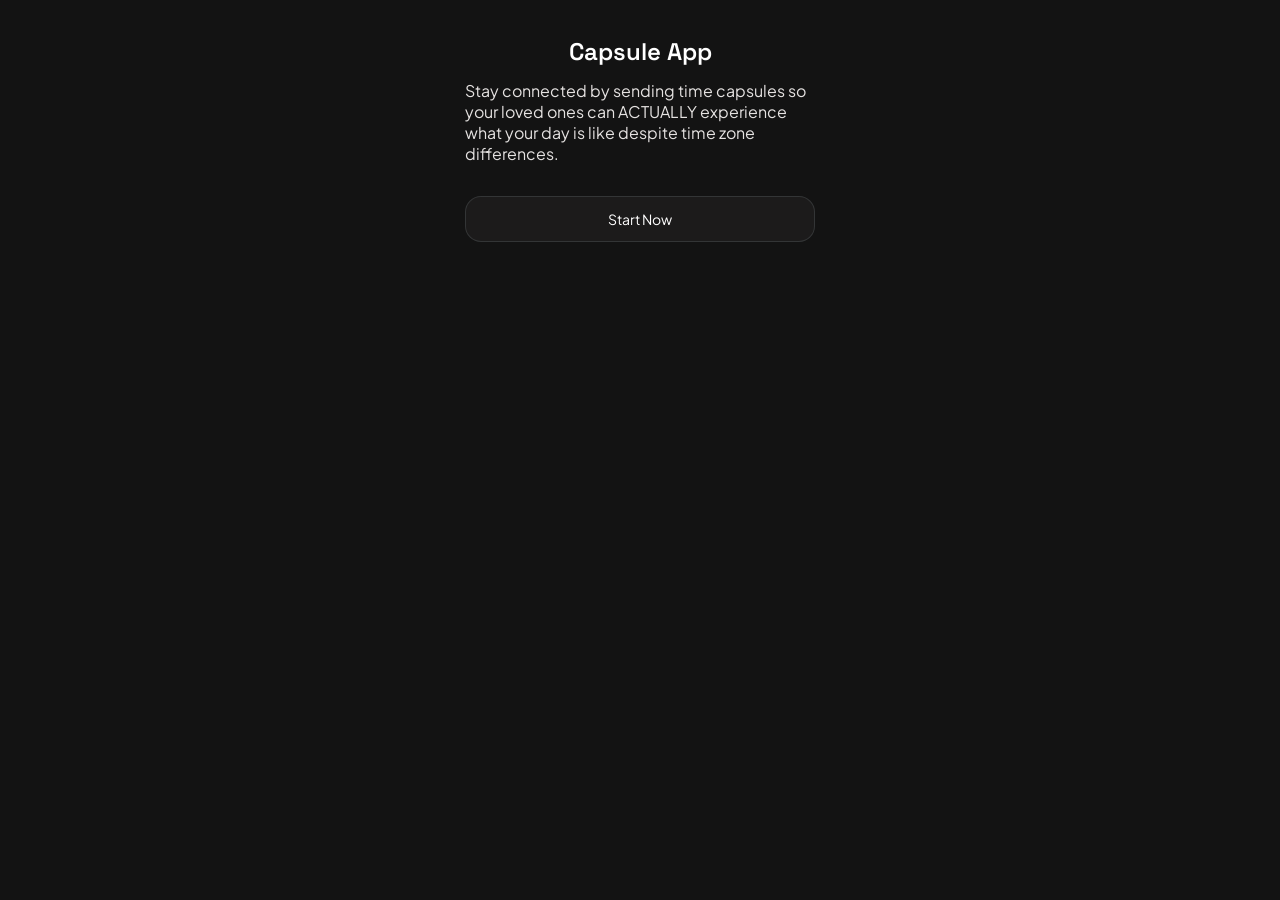
==== commit 2d2218b4: "updated home page" ====
--- a/index.html
+++ b/index.html
@@ -12,35 +12,14 @@
 </head>
 <body>
     <div class="screen">
-        <h1 class="text-title text-emphasis mt-6 text-center">Capsule App Screens</h1>
+        <h1 class="text-title text-emphasis mt-6 text-center">Capsule App</h1>
+        <p class="mt-4">Stay connected by sending time capsules so your loved ones can ACTUALLY experience what your day is like despite time zone differences.</p>
         <div class="mt-8">
-            <a href="screens/add-friends.html" class="button-block mb-2">Add Friends</a>
-            <a href="screens/camera-edit.html" class="button-block mb-2">Camera Edit</a>
-            <a href="screens/camera.html" class="button-block mb-2">Camera</a>
-            <a href="screens/capsule-page.html" class="button-block mb-2">Capsule Page</a>
-            <a href="screens/chat-page.html" class="button-block mb-2">Chat Page</a>
-            <a href="screens/chat.html" class="button-block mb-2">Chat</a>
-            <a href="screens/profile-settings.html" class="button-block mb-2">Profile Settings</a>
+            <a href="screens/capsule-page.html" class="button-block mb-2">Start Now</a>
+            
         </div>
     </div>
     
-    <!-- Bottom navigation bar (shown on most screens) -->
-    <nav class="bottom-nav">
-        <div class="nav-slot capsules inactive">
-            <svg class="icon" xmlns="http://www.w3.org/2000/svg" viewBox="0 0 16 16"><path fill="currentColor" d="M5.33341 13.3335H10.6667V11.3335C10.6667 10.6002 10.4056 9.97238 9.88341 9.45016C9.36119 8.92794 8.73342 8.66683 8.00008 8.66683C7.26675 8.66683 6.63897 8.92794 6.11675 9.45016C5.59453 9.97238 5.33341 10.6002 5.33341 11.3335V13.3335ZM2.66675 14.6668V13.3335H4.00008V11.3335C4.00008 10.6557 4.15841 10.0196 4.47508 9.42516C4.79175 8.83072 5.23341 8.35572 5.80008 8.00016C5.23341 7.64461 4.79175 7.16961 4.47508 6.57516C4.15841 5.98072 4.00008 5.34461 4.00008 4.66683V2.66683H2.66675V1.3335H13.3334V2.66683H12.0001V4.66683C12.0001 5.34461 11.8417 5.98072 11.5251 6.57516C11.2084 7.16961 10.7667 7.64461 10.2001 8.00016C10.7667 8.35572 11.2084 8.83072 11.5251 9.42516C11.8417 10.0196 12.0001 10.6557 12.0001 11.3335V13.3335H13.3334V14.6668H2.66675Z"/></svg>
-            <div class="label">Capsules</div>
-        </div>
-        <div class="nav-slot capture">
-            <div class="outer-ring">
-                <div class="inner-ring">
-                    <div class="center-disc"></div>
-                </div>
-            </div>
-        </div>
-        <div class="nav-slot chats inactive">
-            <svg class="icon" xmlns="http://www.w3.org/2000/svg" viewBox="0 0 16 16"><path fill="currentColor" d="M5 11.6C4.83 11.6 4.6875 11.5425 4.5725 11.4275C4.4575 11.3125 4.4 11.17 4.4 11V9.8H12.2V4.4H13.4C13.57 4.4 13.7125 4.4575 13.8275 4.5725C13.9425 4.6875 14 4.83 14 5V14L11.6 11.6H5ZM2 11V2.6C2 2.43 2.0575 2.2875 2.1725 2.1725C2.2875 2.0575 2.43 2 2.6 2H10.4C10.57 2 10.7125 2.0575 10.8275 2.1725C10.9425 2.2875 11 2.43 11 2.6V8C11 8.17 10.9425 8.3125 10.8275 8.4275C10.7125 8.5425 10.57 8.6 10.4 8.6H4.4L2 11Z"/></svg>
-            <div class="label">Chats</div>
-        </div>
-    </nav>
+   
 </body>
 </html>
--- a/assets/css/shared-components.css
+++ b/assets/css/shared-components.css
@@ -518,12 +518,12 @@
 
 .nav-slot.active .icon,
 .nav-slot.active .label {
-  color: var(--color-text-emphasis);
+  opacity: 1;
 }
 
 .nav-slot.inactive .icon,
 .nav-slot.inactive .label {
-  color: var(--color-text-inactive);
+  opacity: 0.4;
 }
 
 /* Specific icons for nav */
@@ -569,6 +569,17 @@
   background-color: var(--color-text-black);
   border-radius: 50%;
   border: 2px solid var(--color-text-emphasis);
+}
+
+/* Chat Card */
+chat-card {
+  display: block;
+  cursor: pointer;
+  transition: opacity 0.2s ease;
+}
+
+chat-card:hover {
+  opacity: 0.85; /* Subtle hover feedback */
 }
 
 /* Utility classes */
@@ -645,4 +656,37 @@
 .button-block:hover {
   background-color: rgba(28, 27, 27, 0.8);
 }
+/* ---------- Carousel Container ---------- */
+.carousel-container {
+  width: 100%;
+  display: flex;
+  overflow-x: auto;               /* Enable dragging / scroll */
+  gap: var(--space-4);            /* 16px between cards */
+  padding: var(--space-2) 0;      /* 8px top/bottom */
+  scroll-snap-type: x mandatory;  /* Optional snap */
+  -webkit-overflow-scrolling: touch;
+  scrollbar-width: thin;          /* Firefox */
+}
+.carousel-container::-webkit-scrollbar {
+  display: none;
+}
+
+/* ---------- Carousel Items ---------- */
+.carousel-item {
+  flex: 0 0 auto;                 /* Do not grow/shrink */
+  width: 220px;                   /* Default width for side capsules */
+  scroll-snap-align: start;
+  border-radius: var(--radius-card); /* 16px */
+  background-color: var(--color-bg-component);
+  transition: transform 0.2s ease, width 0.2s ease;
+}
+
+/* ---------- Featured (centre) Capsule ---------- */
+.carousel-item.main {
+  width: 280px;                   /* Larger width */
+  transform: scale(1.05);         /* Slight scale‑up for extra emphasis */
+  z-index: 1;                     /* Ensure it sits above neighbours */
+}
+
+
 }
